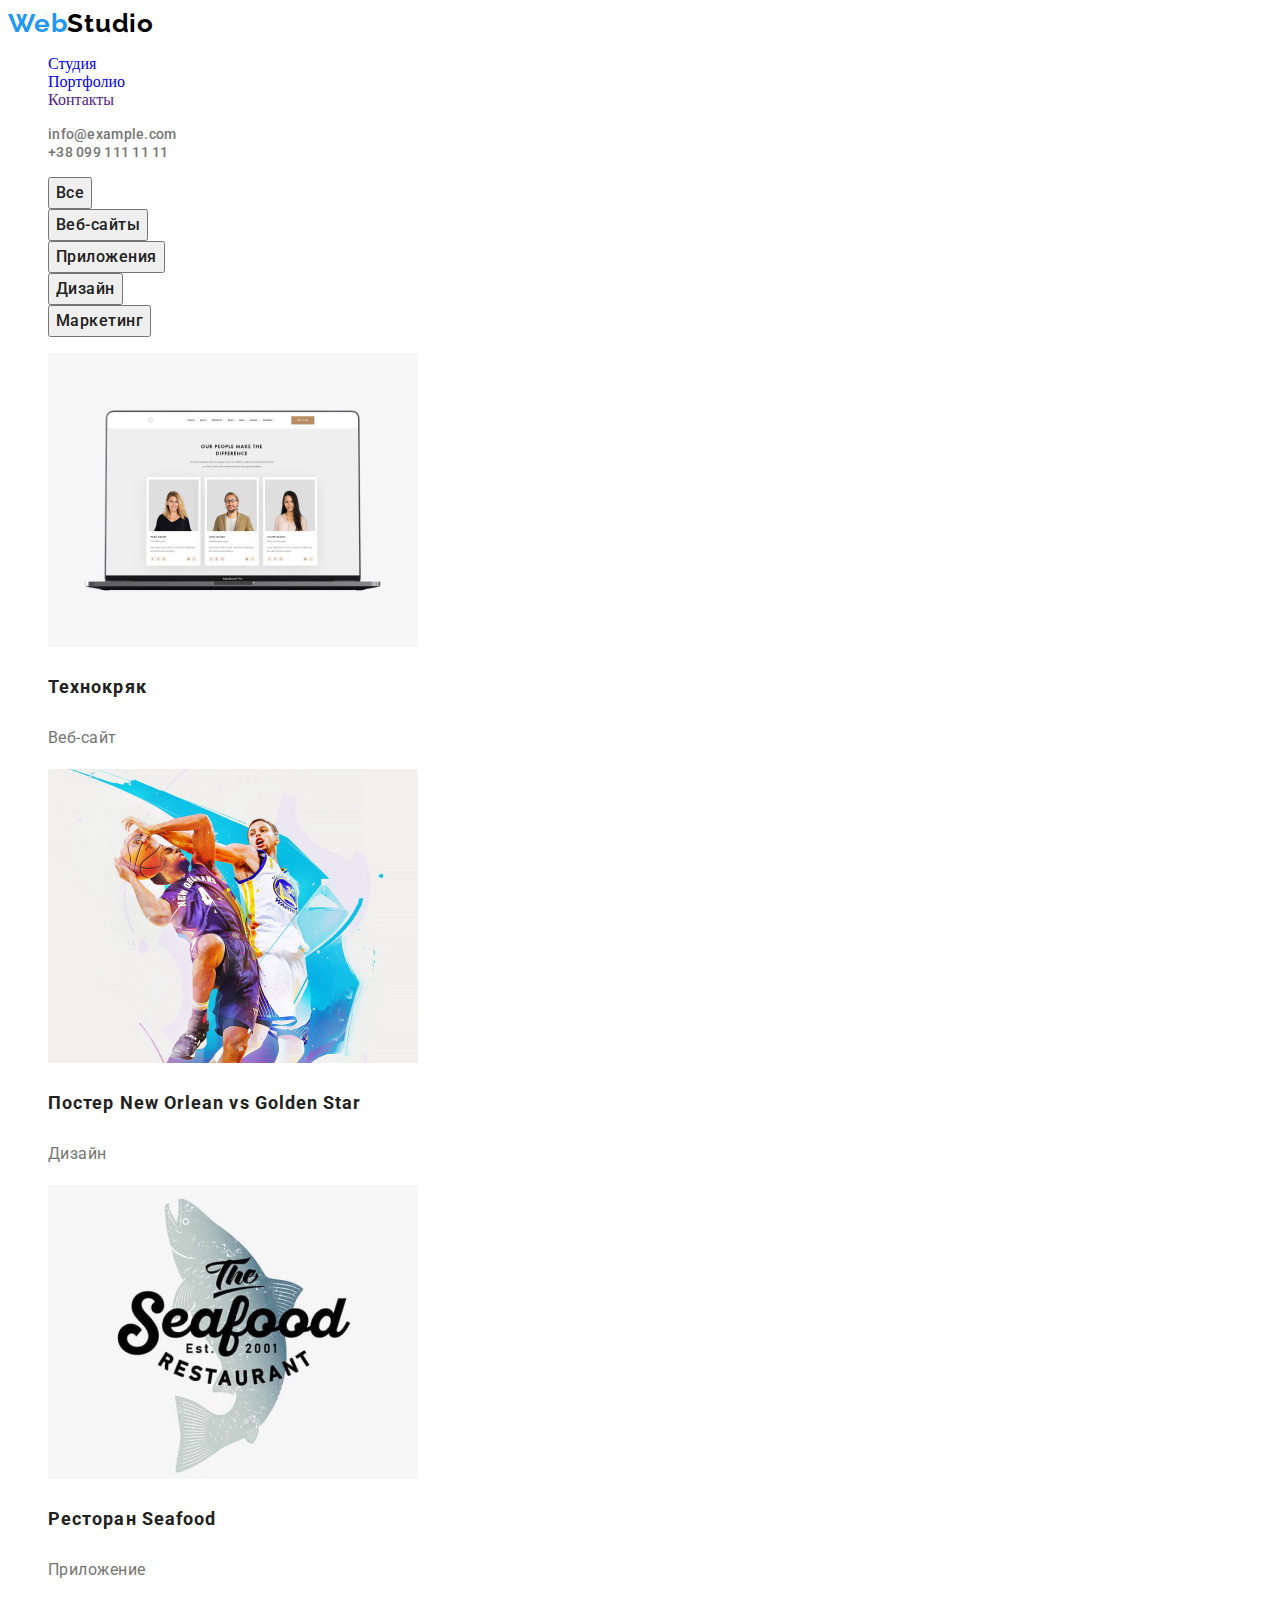
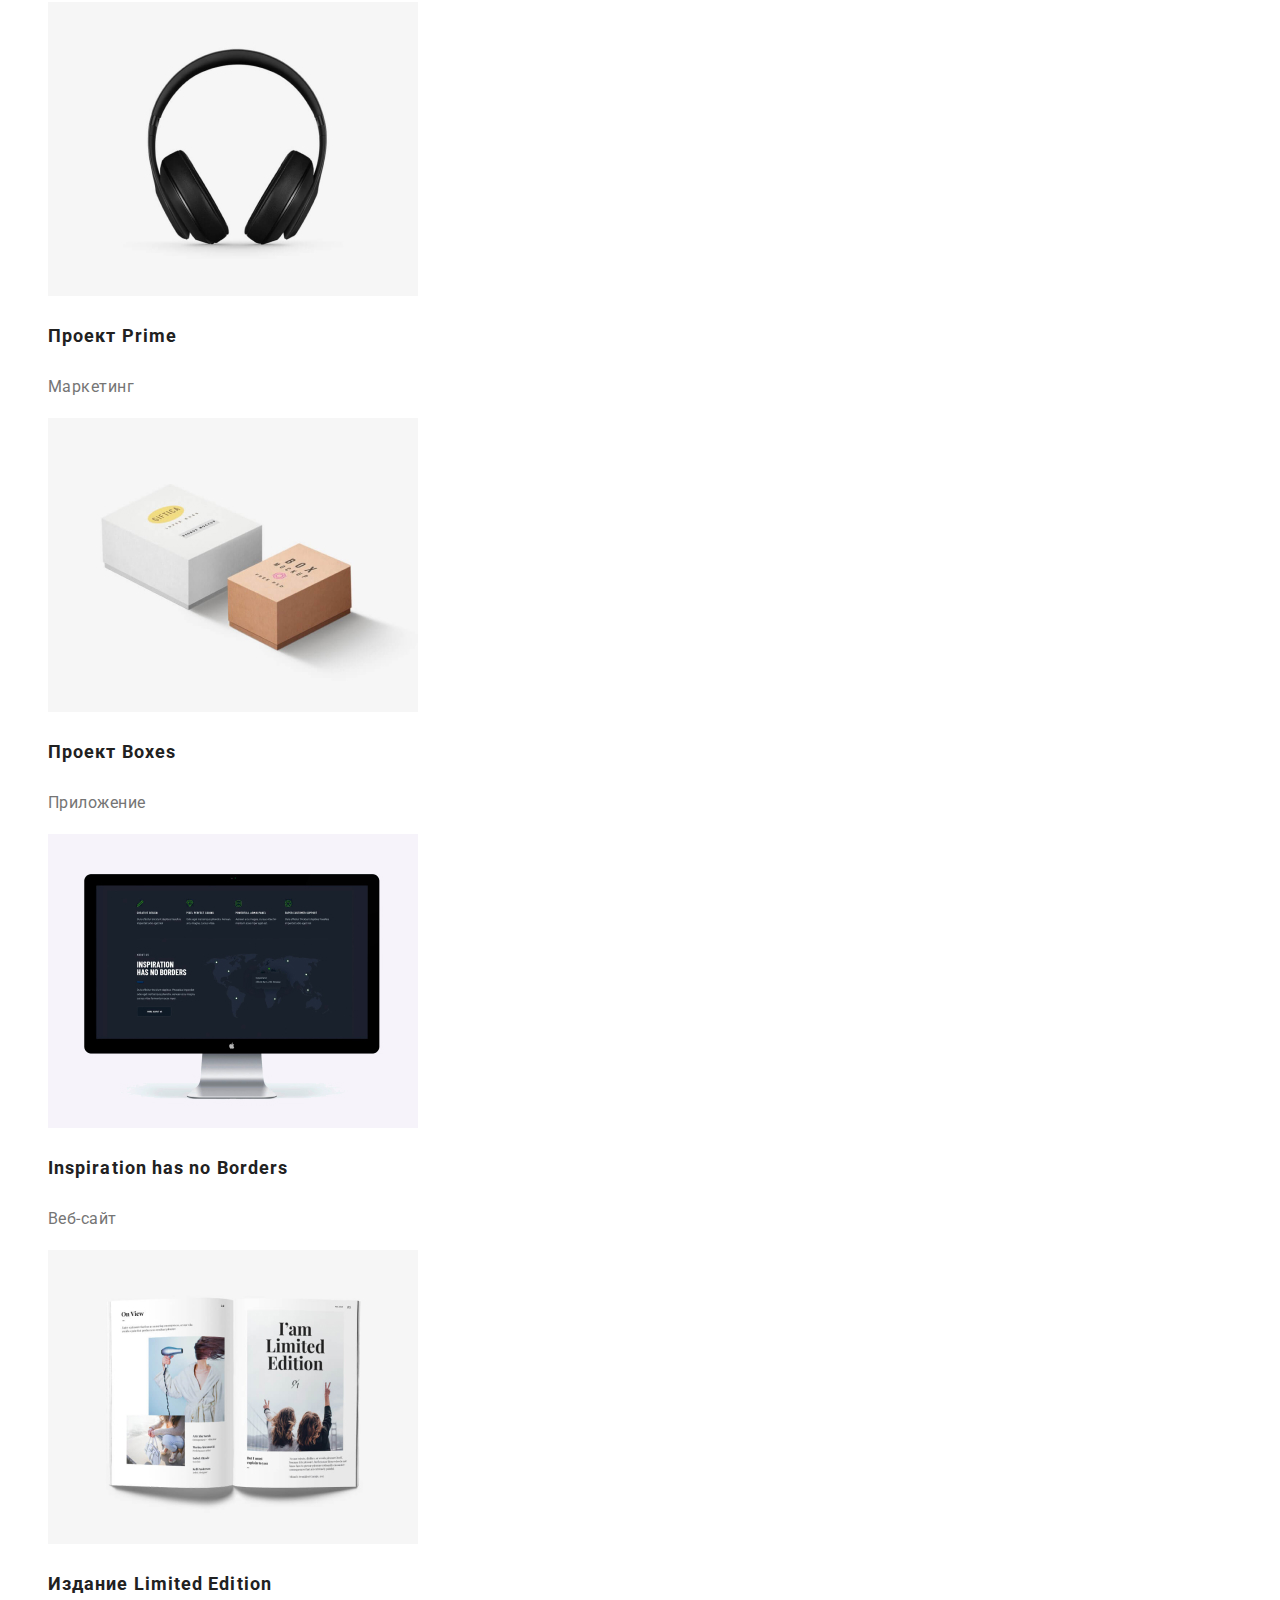
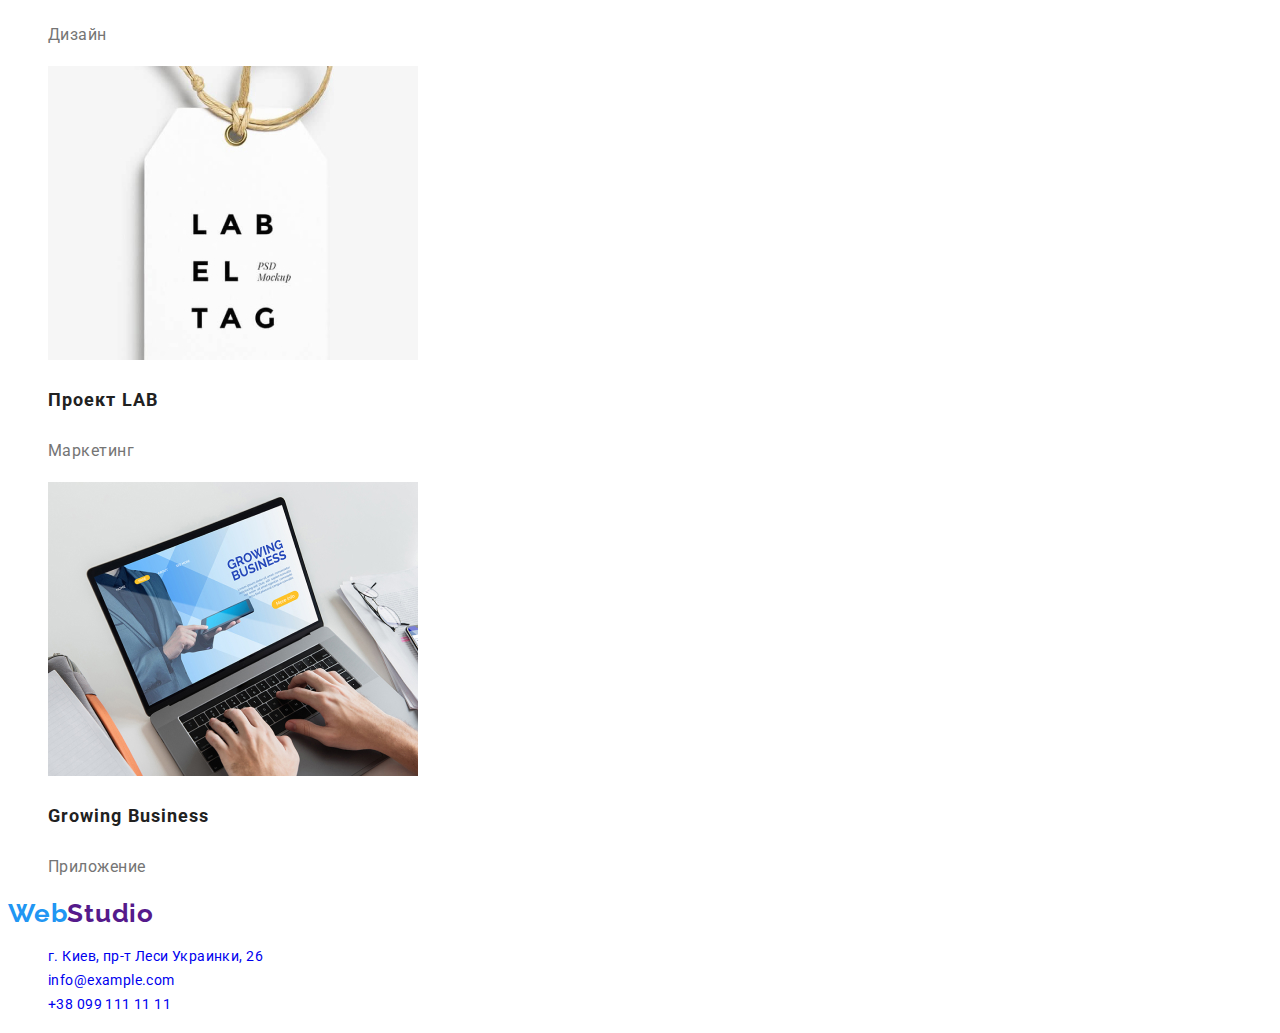
==== portfolio.html @ 6cd14126 "Add files via upload" ====
<!DOCTYPE html>
<html lang="ru">
<head>
    <meta charset="UTF-8">
    <meta http-equiv="X-UA-Compatible" content="IE=edge">
    <meta name="viewport" content="width=device-width, initial-scale=1.0">
    <title>Portfolio</title>
    <link rel="preconnect" href="https://fonts.gstatic.com">
    <link href="https://fonts.googleapis.com/css2?family=Raleway:wght@700&family=Roboto:wght@400;500;700;900&display=swap"
        rel="stylesheet">
    <link rel="stylesheet" href="https://cdnjs.cloudflare.com/ajax/libs/modern-normalize/1.0.0/modern-normalize.min.css"
        integrity="sha512-ISS7cAi1PEhQ8jnbJpJZMd29NlhNj4AWYyLOSp2CE/CsHxTCu+r+t0D2yoJudVrd0/8fTVPUVDzY5Tvli75u/g=="
        crossorigin="anonymous" />
    <link rel="stylesheet" href="./css/styles.css">
</head>
<body>
<header class="header">
    <nav class="navigation">
        <a class="link" href=""> <span class="header-logo-start">Web</span><span
                class="header-logo-end">Studio</span></a>
        <ul class="list">
            <li class="navigation-item">
                <a class="navigation-link link" href="./index.html">Студия</a>
            </li>
            <li class="navigation-item">
                <a class="navigation-link link" href="./portfolio.html">Портфолио</a>
            </li>
            <li class="navigation-item">
                <a class="navigation-link link" href="">Контакты</a>
            </li>
        </ul>
    </nav>
    <ul class="list">
        <li>
            <a class="navigation-link mail-link link" href="mailto:info@example.com">info@example.com</a>
        </li>
        <li>
            <a class="navigation-link tell-link link" href="tel:+380991111111">+38 099 111 11 11</a>
        </li>
    </ul>
</header>
<main>
    <!--hero-->
    <section>
        <h1 hidden>Portfolio</h1>
<ul class="portfolio-list list">
    <li class="portfolio-list-item">
        <button class="portfolio-list-btn" type="button">Все</button>
    </li>
    <li class="portfolio-list-item">
        <button class="portfolio-list-btn" type="button">Веб-сайты</button>
    </li>
    <li class="portfolio-list-item">
        <button class="portfolio-list-btn" type="button">Приложения</button>
    </li>
    <li class="portfolio-list-item">
        <button class="portfolio-list-btn" type="button">Дизайн</button>
    </li>
    <li class="portfolio-list-item">
        <button class="portfolio-list-btn" type="button">Маркетинг</button>
    </li>
</ul>
    </section>
    <!--description-->
    <section class="portfolio-description">
    <h2 hidden>Виды портфолио</h2>
    <ul class="portfolio-description-list list">
        <li class="portfolio-description-list-item">
            <img class="portfolio-description-img" src="./images/potfolio/potfolio-img-1.jpg" alt="" width="370" height="294">
            <h3 class="portfolio-description-title">
                Технокряк
            </h3>
            <p class="portfolio-description-about">
                Веб-сайт
            </p>
        </li>
        <li class="portfolio-description-list-item">
            <img class="portfolio-description-img" src="./images/potfolio/potfolio-img-2.jpg" alt="" width="370" height="294">
            <h3 class="portfolio-description-title" lang="en">
                Постер New Orlean vs Golden Star
            </h3>
            <p class="portfolio-description-about">
                Дизайн
            </p>
        </li>
        <li class="portfolio-description-list-item">
            <img class="portfolio-description-img" src="./images/potfolio/potfolio-img-3.jpg" alt="" width="370" height="294">
            <h3 class="portfolio-description-title">
                Ресторан <span lang="en">Seafood</span>
            </h3>
            <p class="portfolio-description-about">
                Приложение
            </p>
        </li>
        <li class="portfolio-description-list-item">
            <img class="portfolio-description-img" src="./images/potfolio/potfolio-img-4.jpg" alt="" width="370" height="294">
            <h3 class="portfolio-description-title">
                Проект <span lang="en">Prime</span> 
            </h3>
            <p class="portfolio-description-about">
                Маркетинг
            </p>
        </li>
        <li class="portfolio-description-list-item">
            <img class="portfolio-description-img" src="./images/potfolio/potfolio-img-5.jpg" alt="" width="370" height="294">
            <h3 class="portfolio-description-title">
                Проект <span lang="en">Boxes</span> 
            </h3>
            <p class="portfolio-description-about">
                Приложение
            </p>
        </li>
        <li class="portfolio-description-list-item">
            <img class="portfolio-description-img" src="./images/potfolio/potfolio-img-6.jpg" alt="" width="370" height="294">
            <h3 class="portfolio-description-title" lang="en">
                Inspiration has no Borders
            </h3>
            <p class="portfolio-description-about">
                Веб-сайт
            </p>
        </li>
        <li class="portfolio-description-list-item">
            <img class="portfolio-description-img" src="./images/potfolio/potfolio-img-7.jpg" alt="" width="370" height="294">
            <h3 class="portfolio-description-title">
                Издание <span lang="en">Limited Edition</span> 
            </h3>
            <p class="portfolio-description-about">
                Дизайн
            </p>
        </li>
        <li class="portfolio-description-list-item">
            <img class="portfolio-description-img" src="./images/potfolio/potfolio-img-8.jpg" alt="" width="370" height="294">
            <h3 class="portfolio-description-title">
                Проект <span lang="en">LAB</span> 
            </h3>
            <p class="portfolio-description-about">
                Маркетинг
            </p>
        </li>
        <li class="portfolio-description-list-item">
            <img class="portfolio-description-img" src="./images/potfolio/potfolio-img-9.jpg" alt="" width="370" height="294">
            <h3 class="portfolio-description-title" lang="en">
                Growing Business
            </h3>
            <p class="portfolio-description-about">
                Приложение
            </p>
        </li>
    </ul>

    </section>
    
</main>
<footer>
    <a class="link" href=""> <span class="logo-start">Web</span><span class="logo-end">Studio</span></a>
    <address class="contacts">
        <ul class="contacts-list list">
            <li class="contacts-list-item">
                <a class="contacts-address link" href="https://goo.gl/maps/Hc5dCCXvWdihvtLM9" target="_blank"
                    rel="noopener noreferrer">г. Киев, пр-т Леси Украинки, 26</a>
            </li>
            <li class="contacts-list-item">
                <a class="contacts-mail link" href="mailto:info@example.com">info@example.com</a>
            </li>
            <li class="contacts-list-item">
                <a class="contacts-tel link" href="tel:+380991111111">+38 099 111 11 11</a>
            </li>
        </ul>
    </address>
</footer>
</body>
</html>
---- css/styles.css ----
.link {
  text-decoration: none;
}
.list {
  list-style: none;
}
.address {
  font-style: normal;
}

/*==================header===============*/

.header-logo-start {
  font-family: 'Raleway', sans-serif;
  font-style: normal;
  font-weight: bold;
  font-size: 26px;
  line-height: 1.19;
  /* identical to box height */

  letter-spacing: 0.03em;

  color: #2196f3;
}
.header-logo-end {
  font-family: 'Raleway', sans-serif;
  font-style: normal;
  font-weight: bold;
  font-size: 26px;
  line-height: 1.19;
  /* identical to box height */

  letter-spacing: 0.03em;

  color: #000000;
}

.navigation-link:hover,
.navigation-link:focus {
  color: #2196f3;
}

.mail-link {
  font-family: 'Roboto', sans-serif;
  font-style: normal;
  font-weight: 500;
  font-size: 14px;
  line-height: 1.14;
  letter-spacing: 0.02em;

  color: #757575;
}

.tell-link {
  font-family: 'Roboto', sans-serif;
  font-style: normal;
  font-weight: 500;
  font-size: 14px;
  line-height: 1.14;
  letter-spacing: 0.02em;

  color: #757575;
}

/*=================end header===============*/

/*==================hero===============*/

.hero-title {
  font-family: 'Roboto', sans-serif;
  font-style: normal;
  font-weight: 900;
  font-size: 44px;
  line-height: 1.36;
  /* or 136% */

  text-align: center;
  letter-spacing: 0.06em;
  text-transform: uppercase;

  /* color: #ffffff; */
}

.modal-button {
  font-family: 'Roboto', sans-serif;
  font-style: normal;
  font-weight: bold;
  font-size: 16px;
  line-height: 1.88;
  /* identical to box height, or 187% */

  display: flex;
  align-items: center;
  text-align: center;
  letter-spacing: 0.06em;
  cursor: pointer;
  color: #ffffff;

  background-color: #2196f3;
}

/*=================end hero===============*/

/*=================description===============*/

.hero-description {
  font-family: 'Roboto', sans-serif;
  font-style: normal;
  font-weight: bold;
  font-size: 14px;
  line-height: 1.14;
  letter-spacing: 0.03em;
  text-transform: uppercase;

  color: #212121;
}

.description-item {
  font-family: 'Roboto', sans-serif;
  font-style: normal;
  font-weight: normal;
  font-size: 14px;
  line-height: 24px;
  /* or 171% */

  letter-spacing: 0.03em;

  color: #757575;
}

/*================end description===============*/

/*=================services===============*/

.title {
  font-family: 'Roboto', sans-serif;
  font-style: normal;
  font-weight: bold;
  font-size: 36px;
  line-height: 1.17;
  text-align: center;
  letter-spacing: 0.03em;

  color: #212121;
}

/*================end services===============*/

/*=================team===============*/

.team-list-name {
  font-family: 'Roboto', sans-serif;
  font-style: normal;
  font-weight: 500;
  font-size: 16px;
  line-height: 1.19;
  /* identical to box height */

  text-align: center;
  letter-spacing: 0.03em;

  color: #212121;
}

.team-list-position {
  font-family: 'Roboto', sans-serif;
  font-style: normal;
  font-weight: normal;
  font-size: 16px;
  line-height: 1.19;
  /* identical to box height */

  text-align: center;
  letter-spacing: 0.03em;

  color: #757575;
}

/*================end team===============*/

/*=================footer===============*/

.logo-start {
  font-family: 'Raleway', sans-serif;
  font-style: normal;
  font-weight: bold;
  font-size: 26px;
  line-height: 1.19;
  /* identical to box height */

  letter-spacing: 0.03em;

  color: #2196f3;
}

.logo-end {
  font-family: 'Raleway', sans-serif;
  font-style: normal;
  font-weight: bold;
  font-size: 26px;
  line-height: 1.19;
  /* identical to box height */

  letter-spacing: 0.03em;

  /*color: #FFFFFF; */
}

.contacts-address {
  font-family: 'Roboto', sans-serif;
  font-style: normal;
  font-weight: normal;
  font-size: 14px;
  line-height: 1.71;
  /* or 171% */

  letter-spacing: 0.03em;

  /* color: #FFFFFF; */
}

.contacts-mail {
  font-family: 'Roboto', sans-serif;
  font-style: normal;
  font-weight: normal;
  font-size: 14px;
  line-height: 1.71;
  /* or 171% */

  letter-spacing: 0.03em;

  /* color: rgba(255, 255, 255, 0.6); */
}

.contacts-tel {
  font-family: 'Roboto', sans-serif;
  font-style: normal;
  font-weight: normal;
  font-size: 14px;
  line-height: 1.71;
  /* or 171% */

  letter-spacing: 0.03em;

  /* color: rgba(255, 255, 255, 0.6); */
}

/*================end footer===============*/

/*=================Portfolio-hero===============*/
.portfolio-list-btn {
  font-family: 'Roboto', sans-serif;
  font-style: normal;
  font-weight: 500;
  font-size: 16px;
  line-height: 1.63;
  /* identical to box height, or 162% */

  text-align: center;
  letter-spacing: 0.03em;
  cursor: pointer;
  color: #212121;
}

.portfolio-list-btn:hover,
.Portfolio-list-btn:focus {
  background-color: #2196f3;
  color: #ffffff;
}

/*===============end-Portfolio-hero===============*/

/*===============portfolio-description===============*/
.portfolio-description-title {
  font-family: 'Roboto', sans-serif;
  font-style: normal;
  font-weight: bold;
  font-size: 18px;
  line-height: 2;
  /* identical to box height, or 200% */

  letter-spacing: 0.06em;

  color: #212121;
}

.portfolio-description-about {
  font-family: 'Roboto', sans-serif;
  font-style: normal;
  font-weight: normal;
  font-size: 16px;
  line-height: 1.88;
  /* identical to box height, or 187% */

  letter-spacing: 0.03em;

  color: #757575;
}
/*===============portfolio-description===============*/
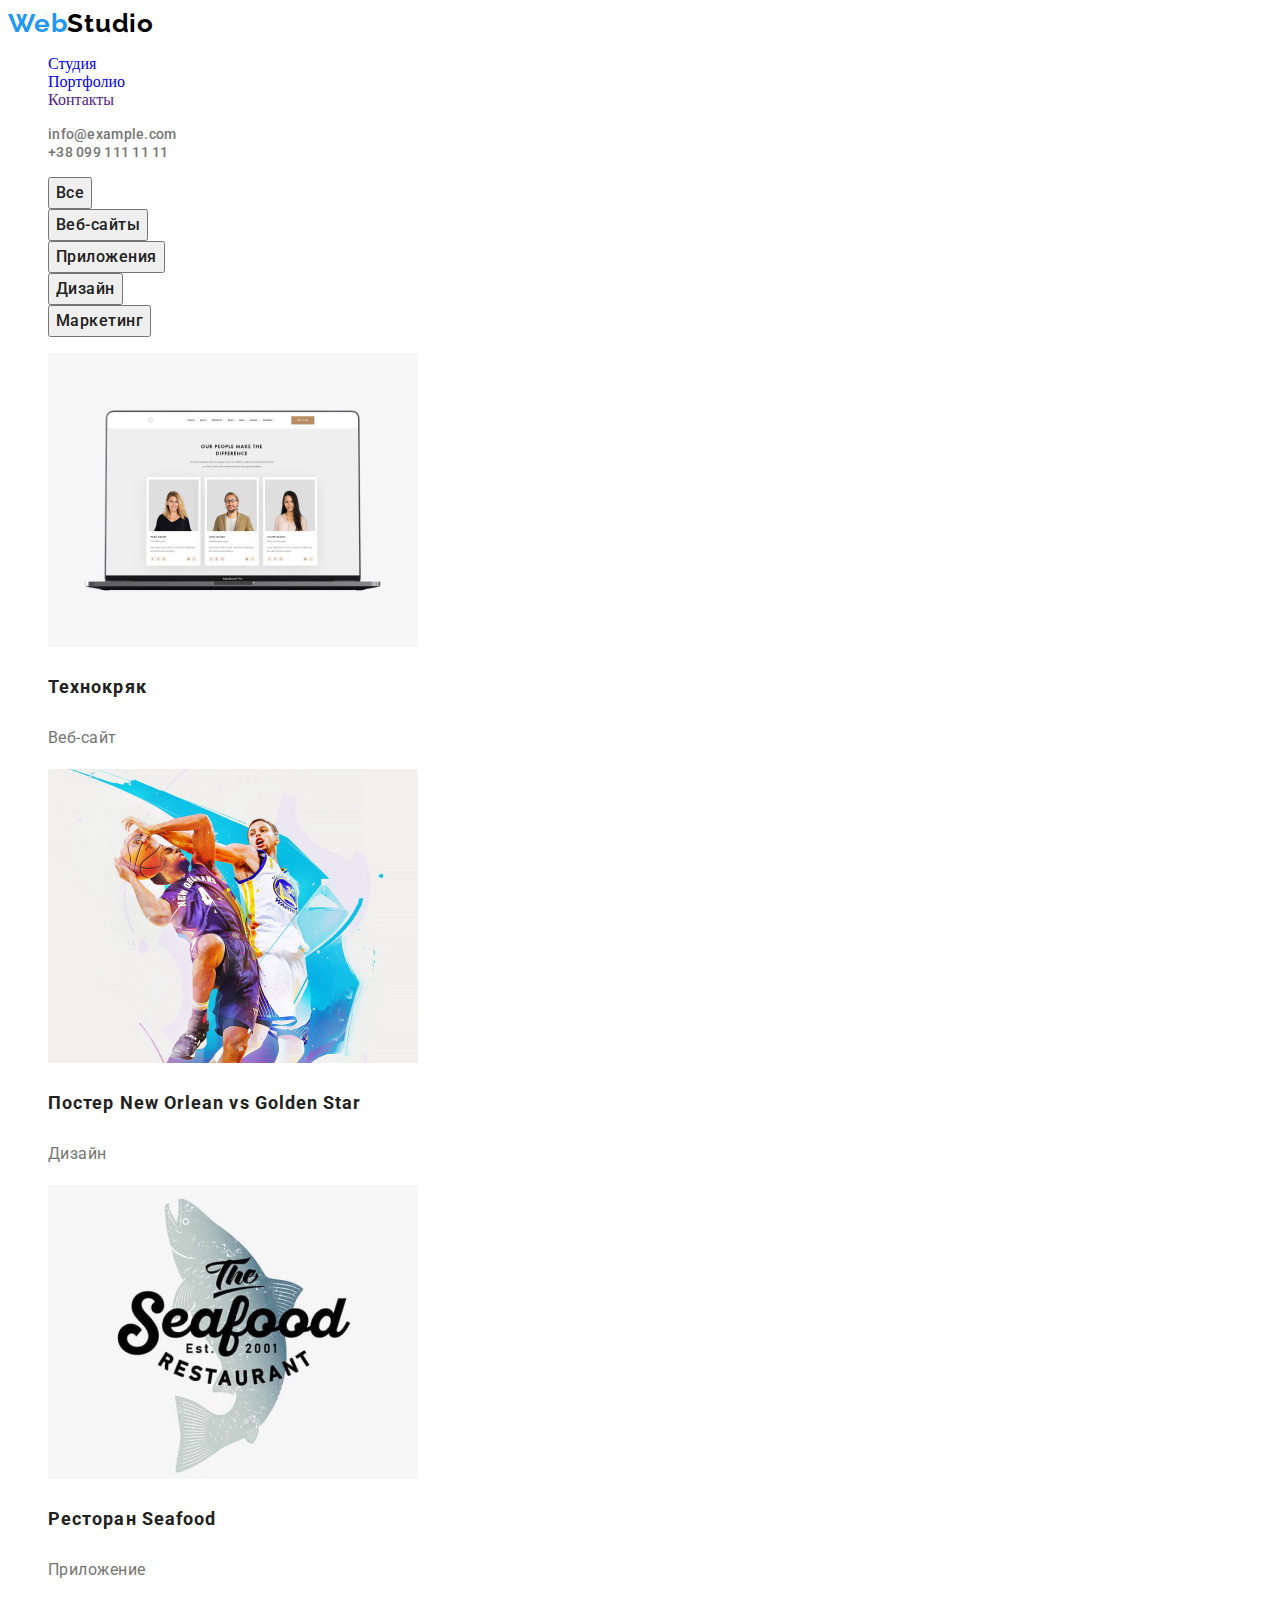
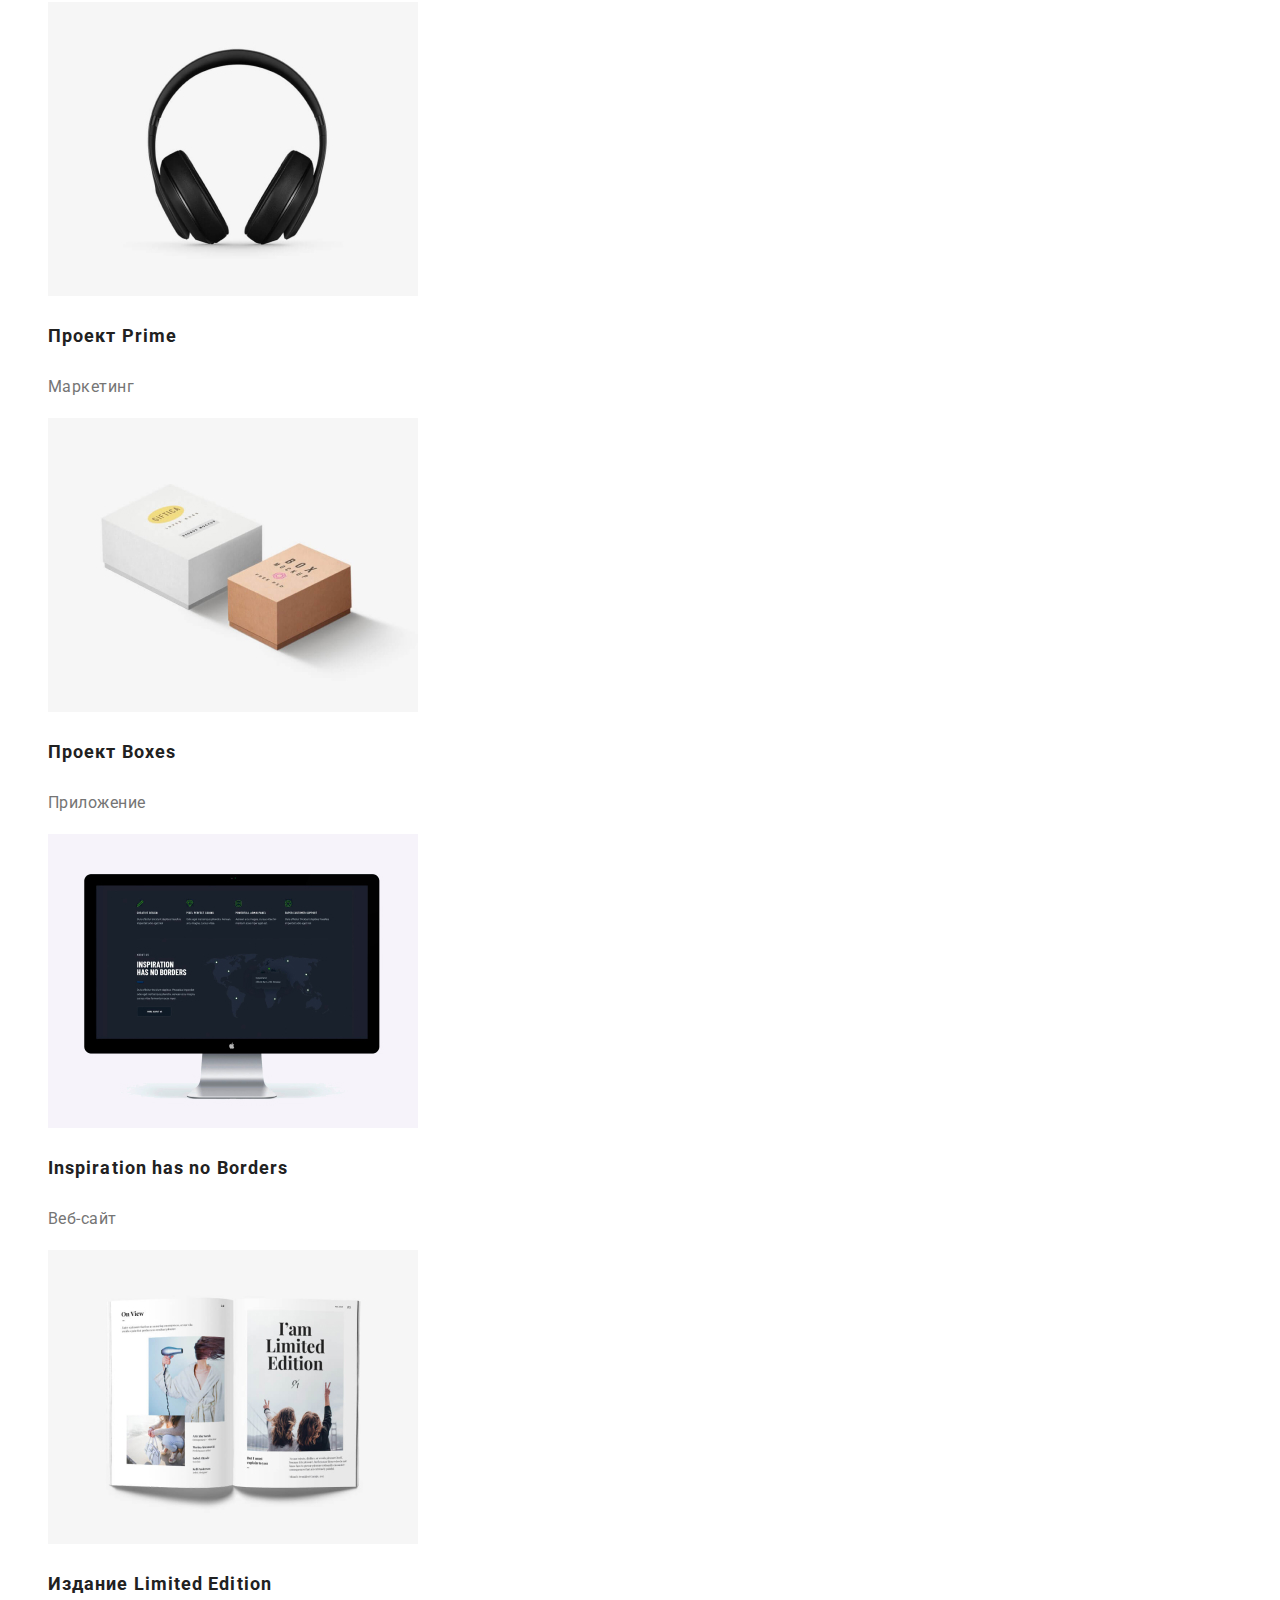
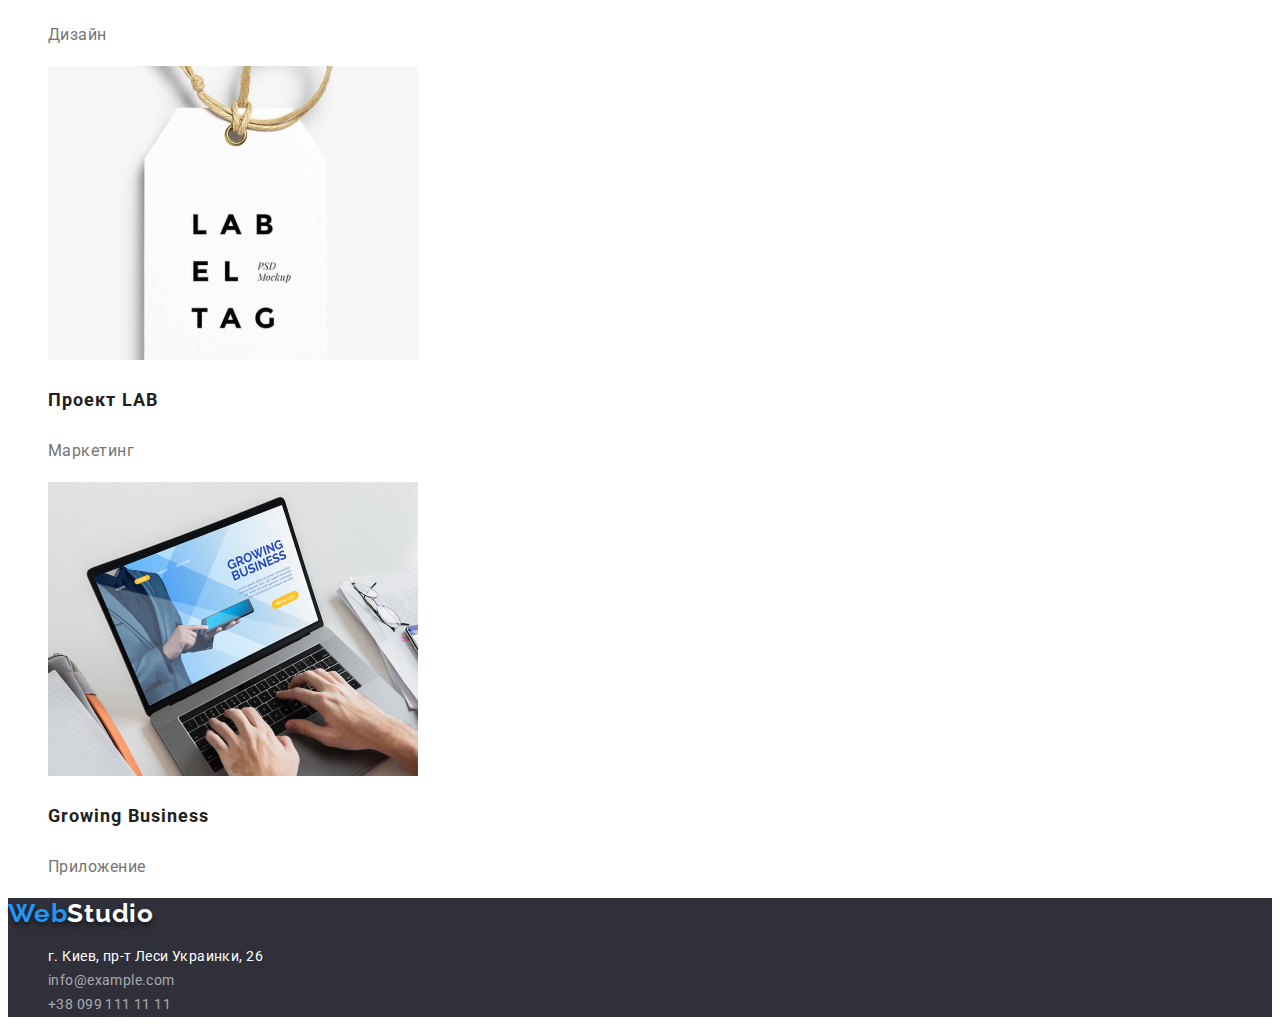
==== commit b6eb2724: "Add files via upload" ====
--- a/portfolio.html
+++ b/portfolio.html
@@ -16,8 +16,7 @@
 <body>
 <header class="header">
     <nav class="navigation">
-        <a class="link" href=""> <span class="header-logo-start">Web</span><span
-                class="header-logo-end">Studio</span></a>
+        <a class="logo link" href="">Web<span class="logo-end">Studio</span></a>
         <ul class="list">
             <li class="navigation-item">
                 <a class="navigation-link link" href="./index.html">Студия</a>
@@ -151,8 +150,8 @@
     </section>
     
 </main>
-<footer>
-    <a class="link" href=""> <span class="logo-start">Web</span><span class="logo-end">Studio</span></a>
+<footer class="basement">
+    <a class="logo-basement link" href="">Web<span class="logo-end-basement">Studio</span></a>
     <address class="contacts">
         <ul class="contacts-list list">
             <li class="contacts-list-item">
--- a/css/styles.css
+++ b/css/styles.css
@@ -1,3 +1,23 @@
+:root {
+  --hero-footer-bndcolor: #2f303a;
+
+  --team-color: #f5f4fa;
+
+  --prime-text-color: #212121;
+
+  --secondary-text-color: #757575;
+
+  --decorative-color: #2196f3;
+
+  --hero-footer-text-color: #ffffff;
+
+  --logo-end-text-color: #000000;
+
+  --main-font: 'Roboto', sans-serif;
+
+  --secondary-font: 'Raleway', sans-serif;
+}
+
 .link {
   text-decoration: none;
 }
@@ -10,8 +30,8 @@
 
 /*==================header===============*/
 
-.header-logo-start {
-  font-family: 'Raleway', sans-serif;
+.logo {
+  font-family: var(--secondary-font);
   font-style: normal;
   font-weight: bold;
   font-size: 26px;
@@ -20,10 +40,11 @@
 
   letter-spacing: 0.03em;
 
-  color: #2196f3;
-}
-.header-logo-end {
-  font-family: 'Raleway', sans-serif;
+  color: var(--decorative-color);
+}
+
+.logo-end {
+  font-family: var(--secondary-font);
   font-style: normal;
   font-weight: bold;
   font-size: 26px;
@@ -32,42 +53,45 @@
 
   letter-spacing: 0.03em;
 
-  color: #000000;
-}
-
+  color: var(--logo-end-text-color);
+}
 .navigation-link:hover,
 .navigation-link:focus {
-  color: #2196f3;
+  color: var(--decorative-color);
 }
 
 .mail-link {
-  font-family: 'Roboto', sans-serif;
+  font-family: var(--main-font);
   font-style: normal;
   font-weight: 500;
   font-size: 14px;
   line-height: 1.14;
   letter-spacing: 0.02em;
 
-  color: #757575;
+  color: var(--secondary-text-color);
 }
 
 .tell-link {
-  font-family: 'Roboto', sans-serif;
+  font-family: var(--main-font);
   font-style: normal;
   font-weight: 500;
   font-size: 14px;
   line-height: 1.14;
   letter-spacing: 0.02em;
 
-  color: #757575;
+  color: var(--secondary-text-color);
 }
 
 /*=================end header===============*/
 
 /*==================hero===============*/
 
+.hero {
+  background-color: var(--hero-footer-bndcolor);
+}
+
 .hero-title {
-  font-family: 'Roboto', sans-serif;
+  font-family: var(--main-font);
   font-style: normal;
   font-weight: 900;
   font-size: 44px;
@@ -78,11 +102,13 @@
   letter-spacing: 0.06em;
   text-transform: uppercase;
 
-  /* color: #ffffff; */
+  color: var(--hero-footer-text-color);
 }
 
 .modal-button {
-  font-family: 'Roboto', sans-serif;
+  background: var(--decorative-color);
+
+  font-family: var(--main-font);
   font-style: normal;
   font-weight: bold;
   font-size: 16px;
@@ -94,9 +120,7 @@
   text-align: center;
   letter-spacing: 0.06em;
   cursor: pointer;
-  color: #ffffff;
-
-  background-color: #2196f3;
+  color: var(--hero-footer-text-color);
 }
 
 /*=================end hero===============*/
@@ -104,7 +128,7 @@
 /*=================description===============*/
 
 .hero-description {
-  font-family: 'Roboto', sans-serif;
+  font-family: var(--main-font);
   font-style: normal;
   font-weight: bold;
   font-size: 14px;
@@ -112,11 +136,11 @@
   letter-spacing: 0.03em;
   text-transform: uppercase;
 
-  color: #212121;
+  color: var(--prime-text-color);
 }
 
 .description-item {
-  font-family: 'Roboto', sans-serif;
+  font-family: var(--main-font);
   font-style: normal;
   font-weight: normal;
   font-size: 14px;
@@ -125,7 +149,7 @@
 
   letter-spacing: 0.03em;
 
-  color: #757575;
+  color: var(--secondary-text-color);
 }
 
 /*================end description===============*/
@@ -133,7 +157,7 @@
 /*=================services===============*/
 
 .title {
-  font-family: 'Roboto', sans-serif;
+  font-family: var(--main-font);
   font-style: normal;
   font-weight: bold;
   font-size: 36px;
@@ -141,15 +165,19 @@
   text-align: center;
   letter-spacing: 0.03em;
 
-  color: #212121;
+  color: var(--prime-text-color);
 }
 
 /*================end services===============*/
 
 /*=================team===============*/
 
+.team {
+  background-color: var(--team-color);
+}
+
 .team-list-name {
-  font-family: 'Roboto', sans-serif;
+  font-family: var(--main-font);
   font-style: normal;
   font-weight: 500;
   font-size: 16px;
@@ -159,29 +187,29 @@
   text-align: center;
   letter-spacing: 0.03em;
 
-  color: #212121;
+  color: var(--prime-text-color);
 }
 
 .team-list-position {
-  font-family: 'Roboto', sans-serif;
-  font-style: normal;
-  font-weight: normal;
-  font-size: 16px;
-  line-height: 1.19;
-  /* identical to box height */
-
-  text-align: center;
-  letter-spacing: 0.03em;
-
-  color: #757575;
+  font-family: var(--main-font);
+  font-style: normal;
+  font-weight: normal;
+  font-size: 16px;
+  line-height: 1.19;
+  /* identical to box height */
+
+  text-align: center;
+  letter-spacing: 0.03em;
+
+  color: var(--secondary-text-color);
 }
 
 /*================end team===============*/
 
 /*=================footer===============*/
 
-.logo-start {
-  font-family: 'Raleway', sans-serif;
+.logo-basement {
+  font-family: var(--secondary-font);
   font-style: normal;
   font-weight: bold;
   font-size: 26px;
@@ -190,11 +218,12 @@
 
   letter-spacing: 0.03em;
 
-  color: #2196f3;
-}
-
-.logo-end {
-  font-family: 'Raleway', sans-serif;
+  color: var(--decorative-color);
+  text-shadow: 0px 4px 4px rgba(0, 0, 0, 0.25), 0px 4px 4px rgba(0, 0, 0, 0.25);
+}
+
+.logo-end-basement {
+  font-family: var(--secondary-font);
   font-style: normal;
   font-weight: bold;
   font-size: 26px;
@@ -203,11 +232,12 @@
 
   letter-spacing: 0.03em;
 
-  /*color: #FFFFFF; */
+  color: var(--hero-footer-text-color);
+  text-shadow: 0px 4px 4px rgba(0, 0, 0, 0.25), 0px 4px 4px rgba(0, 0, 0, 0.25);
 }
 
 .contacts-address {
-  font-family: 'Roboto', sans-serif;
+  font-family: var(--main-font);
   font-style: normal;
   font-weight: normal;
   font-size: 14px;
@@ -216,11 +246,11 @@
 
   letter-spacing: 0.03em;
 
-  /* color: #FFFFFF; */
+  color: var(--hero-footer-text-color);
 }
 
 .contacts-mail {
-  font-family: 'Roboto', sans-serif;
+  font-family: var(--main-font);
   font-style: normal;
   font-weight: normal;
   font-size: 14px;
@@ -229,11 +259,15 @@
 
   letter-spacing: 0.03em;
 
-  /* color: rgba(255, 255, 255, 0.6); */
+  color: rgba(255, 255, 255, 0.6);
+}
+
+.basement {
+  background-color: var(--hero-footer-bndcolor);
 }
 
 .contacts-tel {
-  font-family: 'Roboto', sans-serif;
+  font-family: var(--main-font);
   font-style: normal;
   font-weight: normal;
   font-size: 14px;
@@ -242,14 +276,14 @@
 
   letter-spacing: 0.03em;
 
-  /* color: rgba(255, 255, 255, 0.6); */
+  color: rgba(255, 255, 255, 0.6);
 }
 
 /*================end footer===============*/
 
 /*=================Portfolio-hero===============*/
 .portfolio-list-btn {
-  font-family: 'Roboto', sans-serif;
+  font-family: var(--main-font);
   font-style: normal;
   font-weight: 500;
   font-size: 16px;
@@ -259,20 +293,20 @@
   text-align: center;
   letter-spacing: 0.03em;
   cursor: pointer;
-  color: #212121;
+  color: var(--prime-text-color);
 }
 
 .portfolio-list-btn:hover,
 .Portfolio-list-btn:focus {
-  background-color: #2196f3;
-  color: #ffffff;
+  background-color: var(--decorative-color);
+  color: var(--hero-footer-text-color);
 }
 
 /*===============end-Portfolio-hero===============*/
 
 /*===============portfolio-description===============*/
 .portfolio-description-title {
-  font-family: 'Roboto', sans-serif;
+  font-family: var(--main-font);
   font-style: normal;
   font-weight: bold;
   font-size: 18px;
@@ -281,11 +315,11 @@
 
   letter-spacing: 0.06em;
 
-  color: #212121;
+  color: var(--prime-text-color);
 }
 
 .portfolio-description-about {
-  font-family: 'Roboto', sans-serif;
+  font-family: var(--main-font);
   font-style: normal;
   font-weight: normal;
   font-size: 16px;
@@ -294,6 +328,6 @@
 
   letter-spacing: 0.03em;
 
-  color: #757575;
+  color: var(--secondary-text-color);
 }
 /*===============portfolio-description===============*/
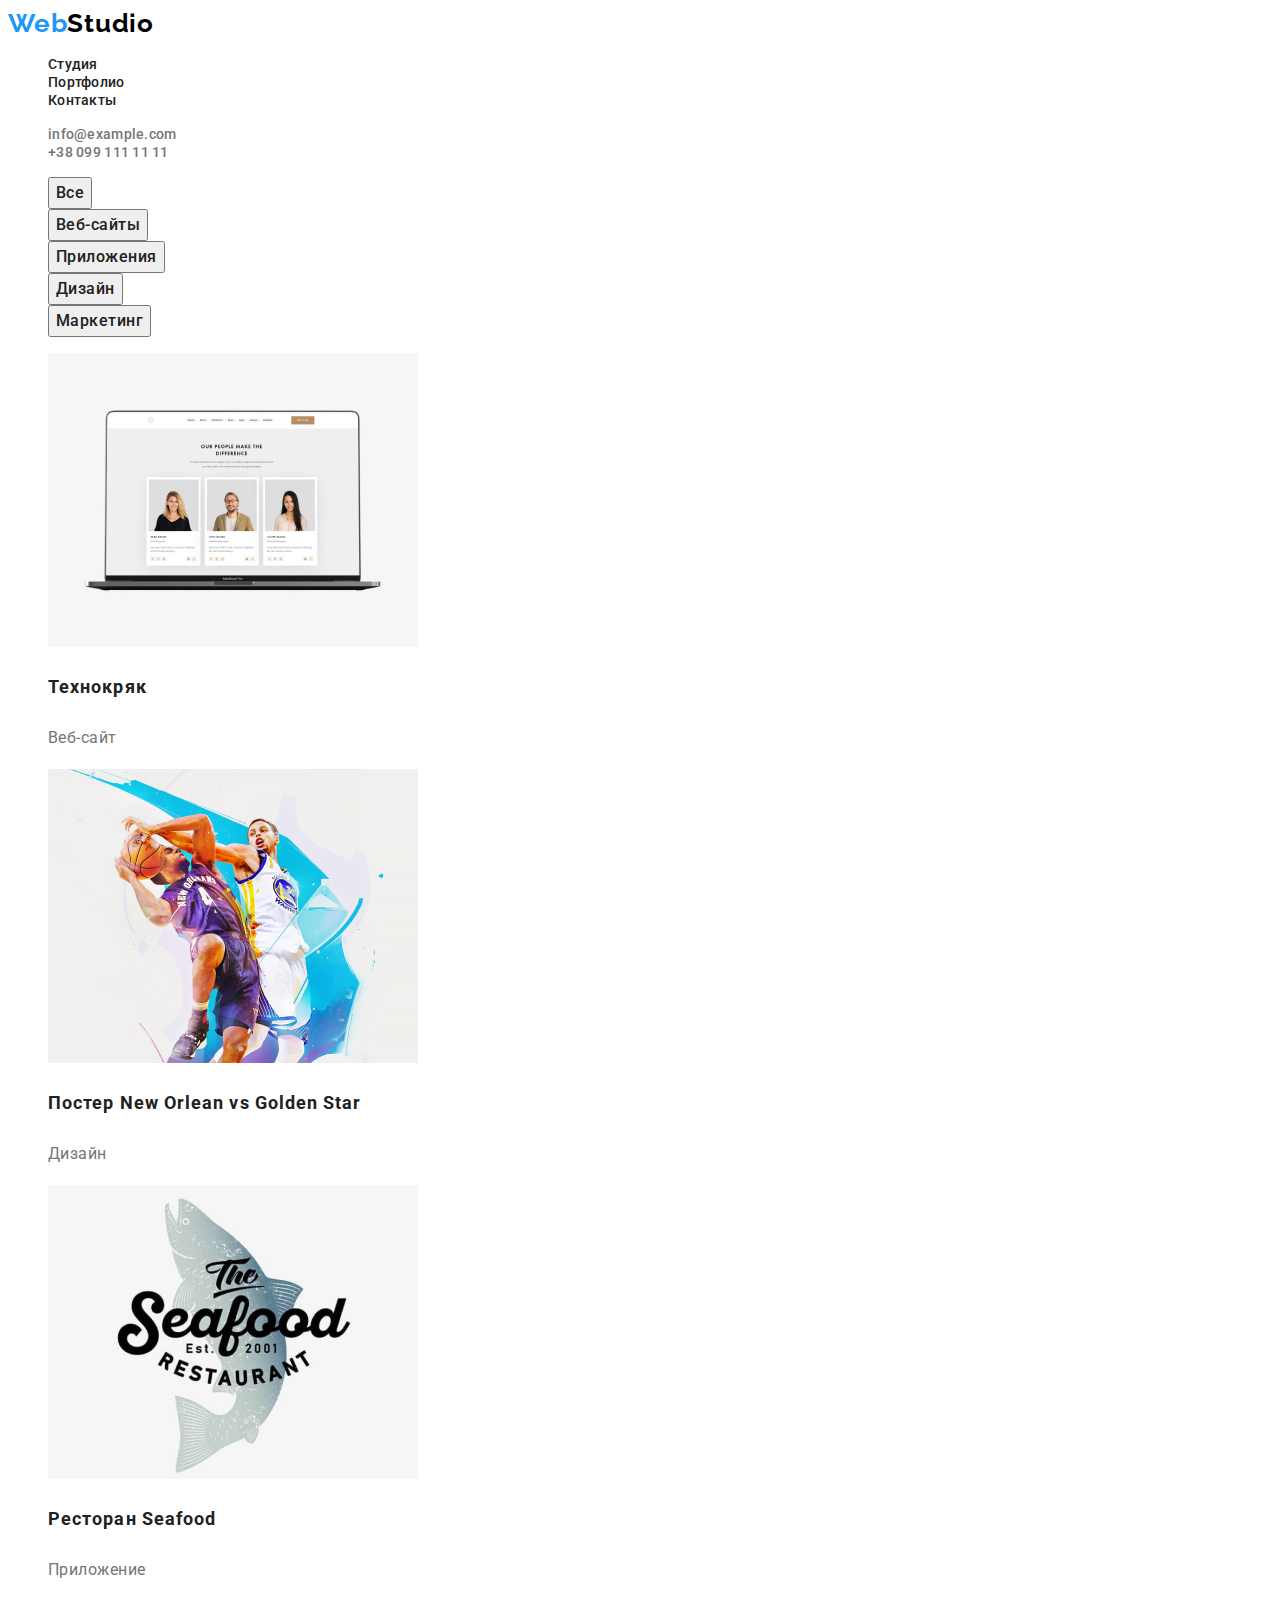
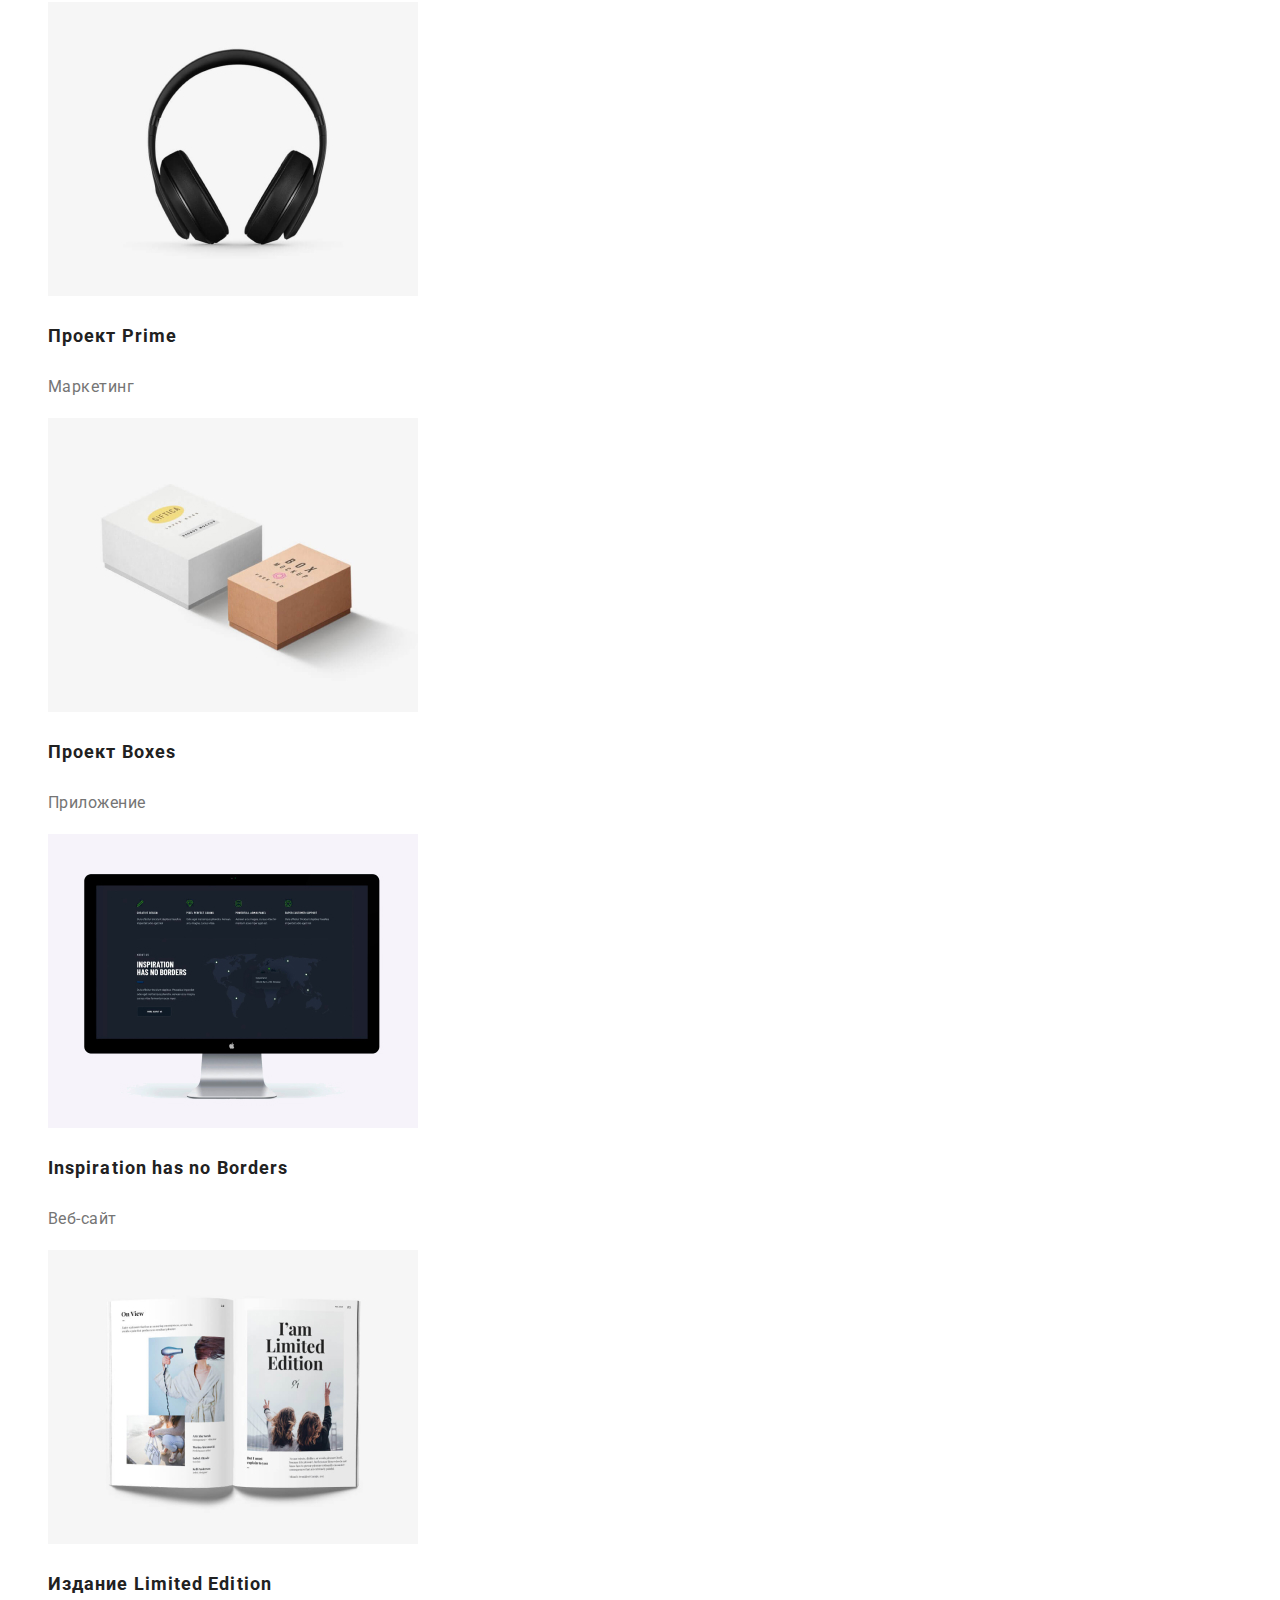
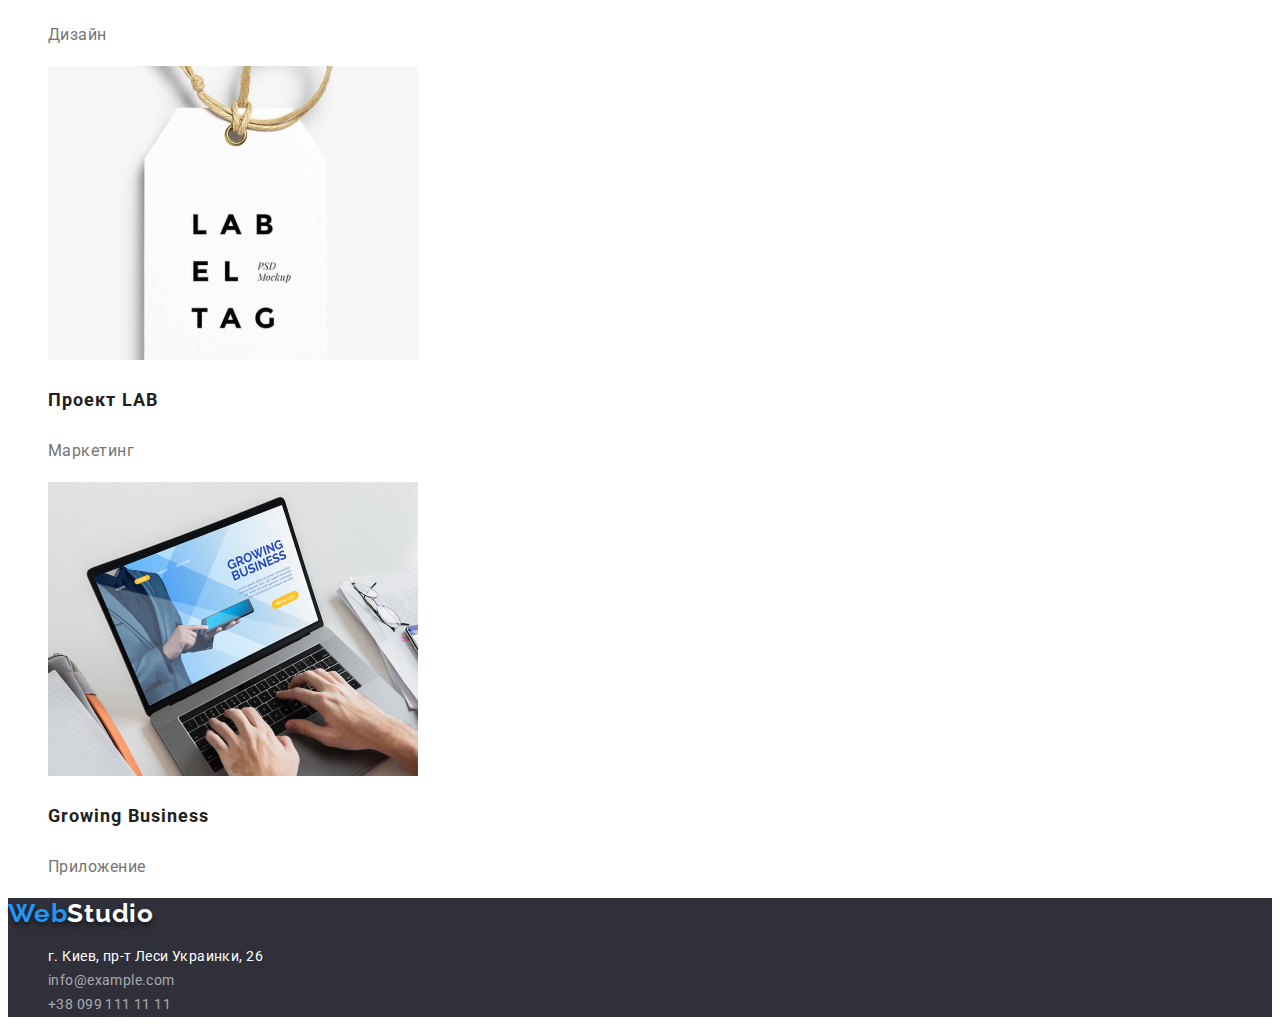
==== commit 69f11bd7: "Add files via upload" ====
--- a/portfolio.html
+++ b/portfolio.html
@@ -59,10 +59,7 @@
         <button class="portfolio-list-btn" type="button">Маркетинг</button>
     </li>
 </ul>
-    </section>
-    <!--description-->
-    <section class="portfolio-description">
-    <h2 hidden>Виды портфолио</h2>
+   
     <ul class="portfolio-description-list list">
         <li class="portfolio-description-list-item">
             <img class="portfolio-description-img" src="./images/potfolio/potfolio-img-1.jpg" alt="" width="370" height="294">
--- a/css/styles.css
+++ b/css/styles.css
@@ -54,6 +54,16 @@
   letter-spacing: 0.03em;
 
   color: var(--logo-end-text-color);
+}
+.navigation-link {
+  font-family: var(--main-font);
+  font-style: normal;
+  font-weight: 500;
+  font-size: 14px;
+  line-height: 1.14;
+  letter-spacing: 0.02em;
+
+  color: var(--prime-text-color);
 }
 .navigation-link:hover,
 .navigation-link:focus {
@@ -144,7 +154,7 @@
   font-style: normal;
   font-weight: normal;
   font-size: 14px;
-  line-height: 24px;
+  line-height: 1.71;
   /* or 171% */
 
   letter-spacing: 0.03em;
